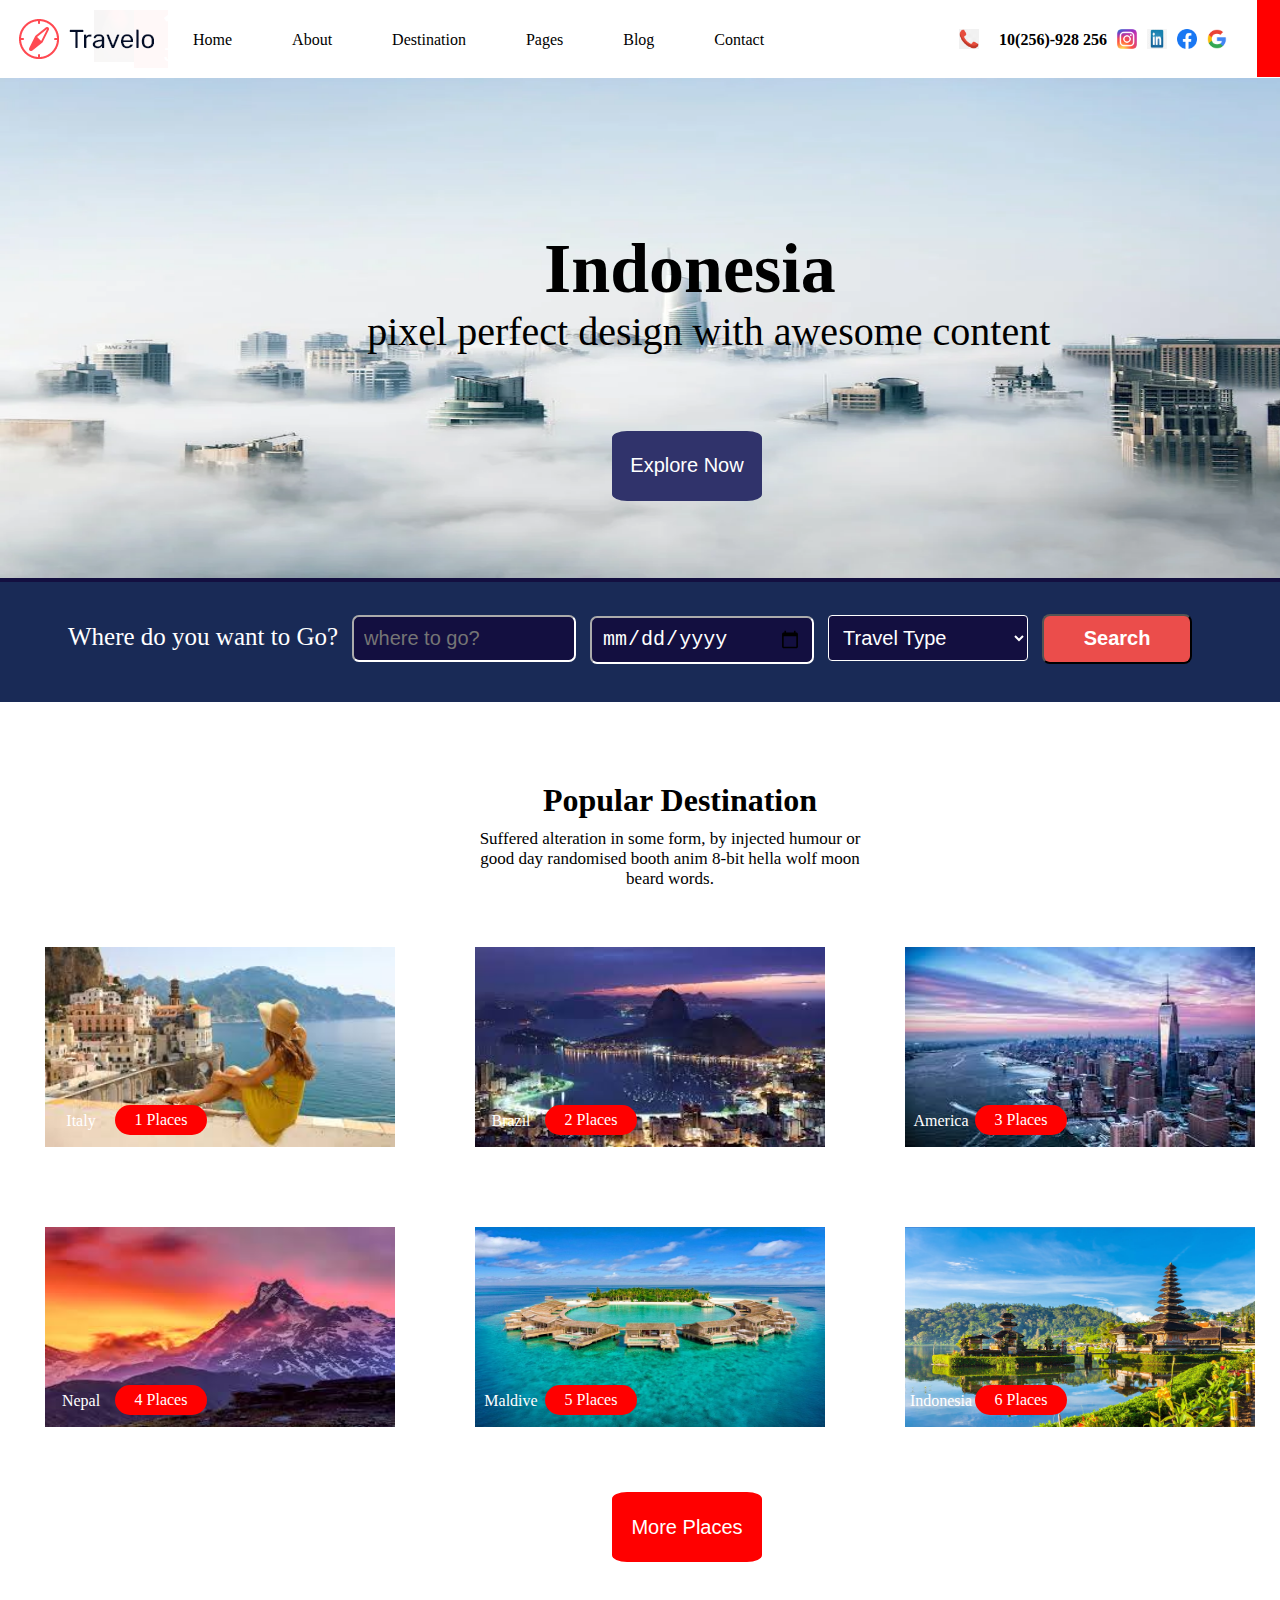
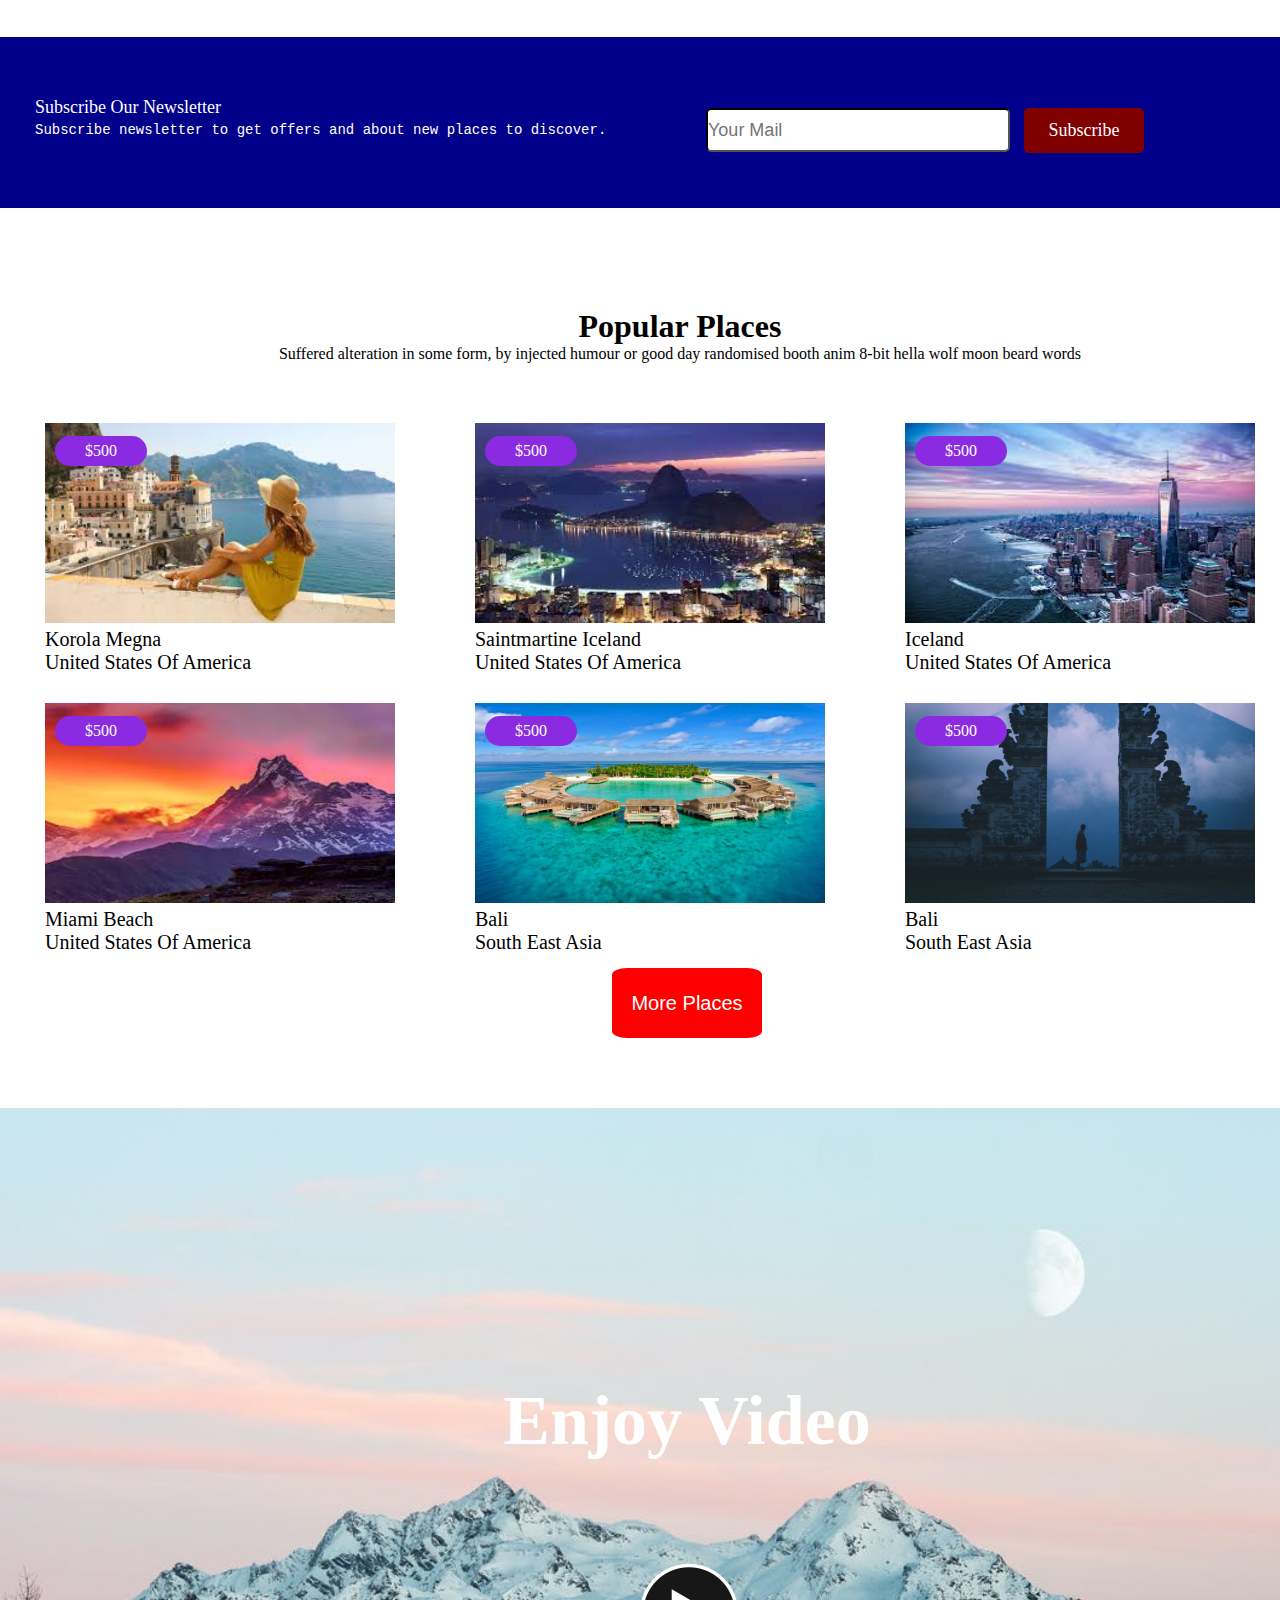
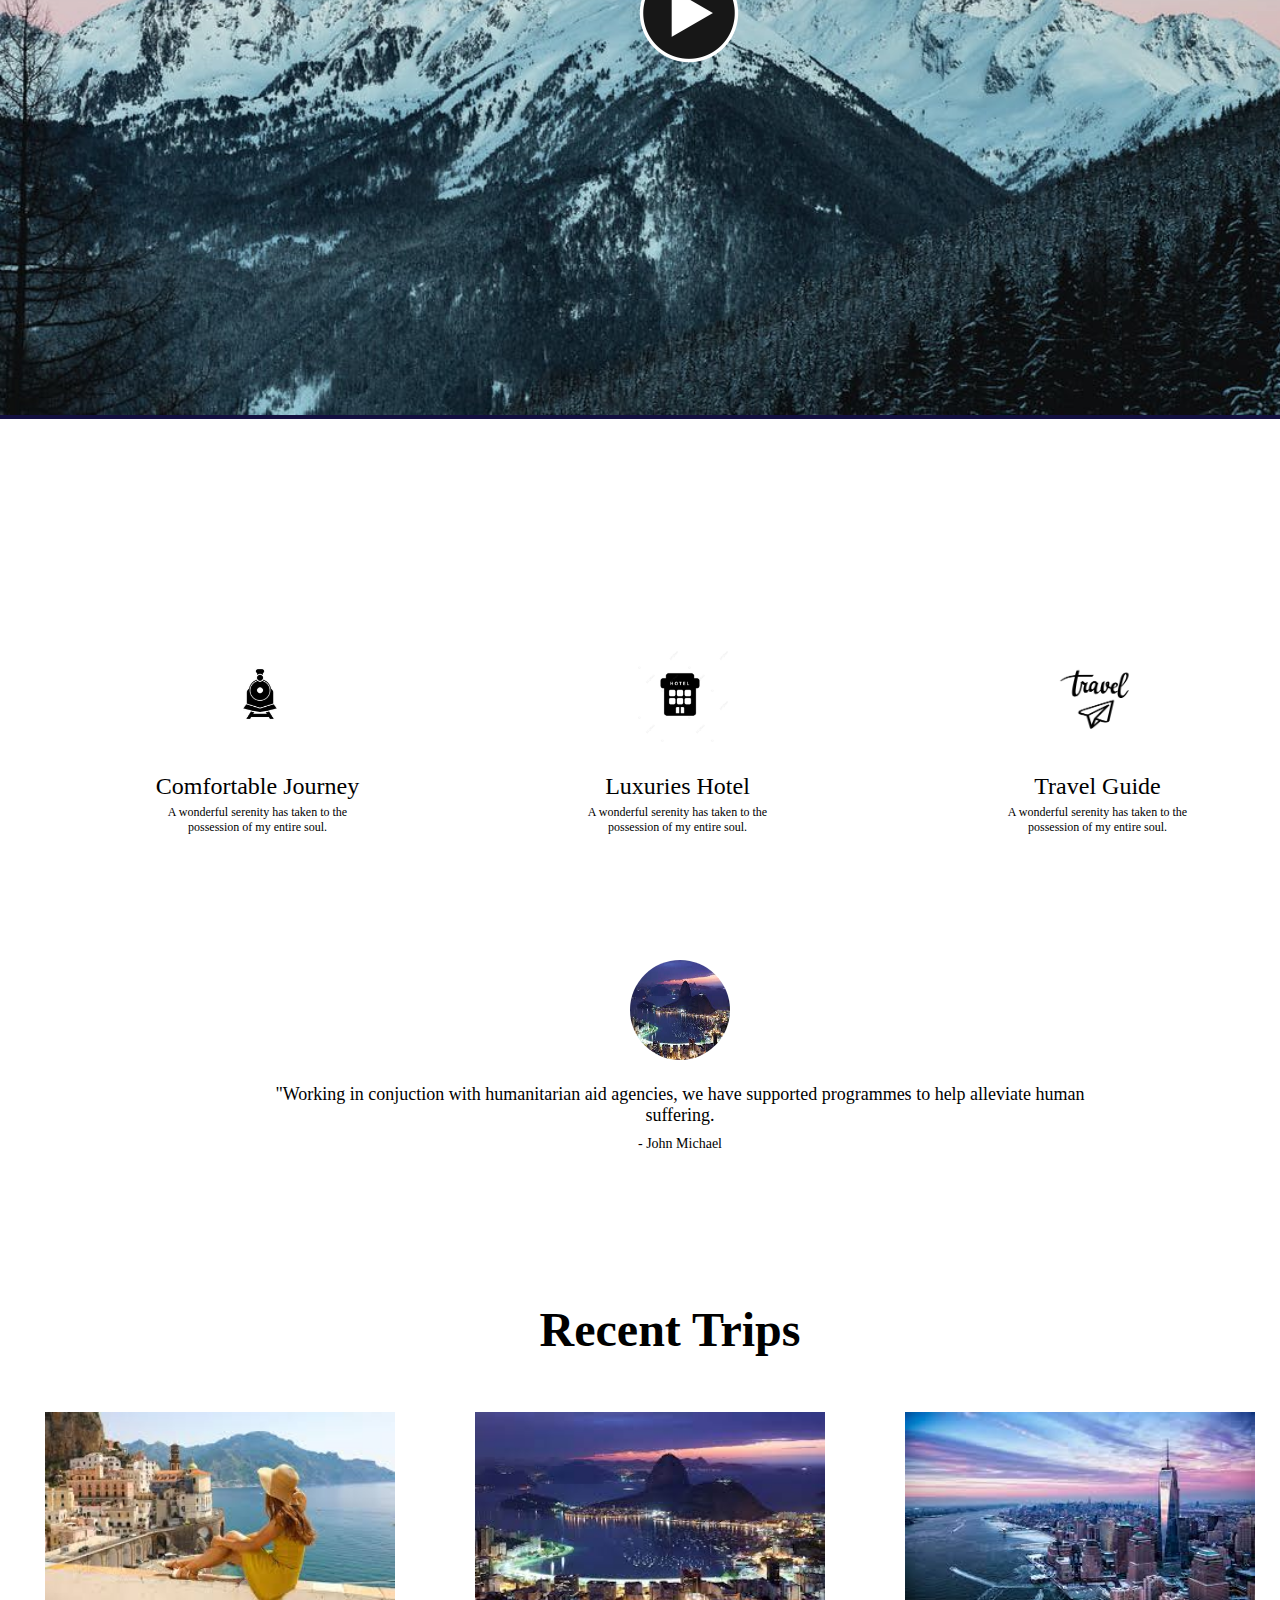
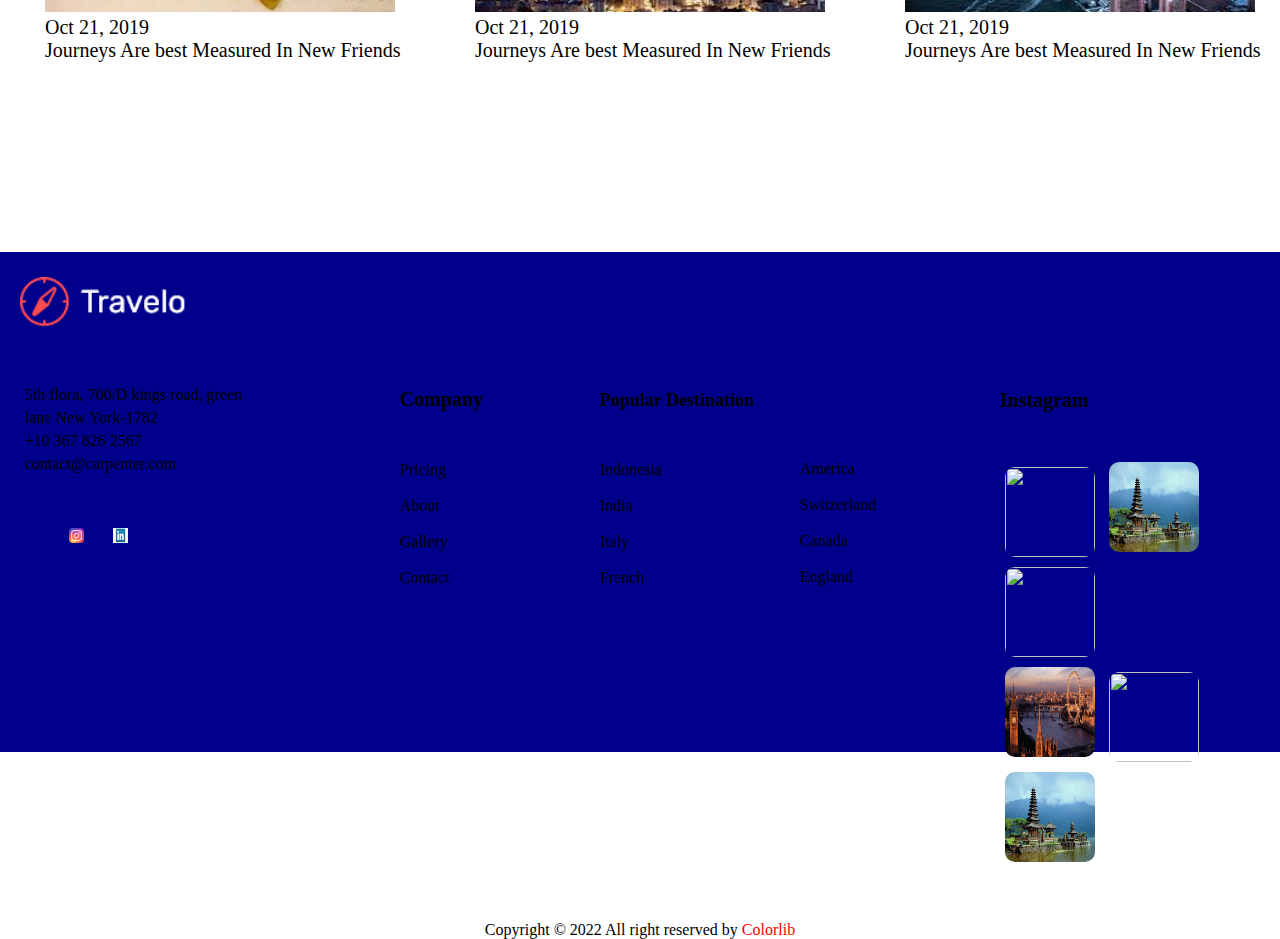
==== UTS/index.html @ b1cc54fe "Add files via upload" ====
<!DOCTYPE html>
<html>
<head>
  <meta charset="UTF-8">
  <meta name="viewport" content="width=device-width, initial-scale=1.0, maximum-scale=1.0, user-scalable=0">
  <meta name="robots" content="noindex, nofollow">
  <title> Colorlib </title>
  <link rel="stylesheet" type: "text/css" href= "css/UTS.css">
  <link href="img/favicon.ico" rel="shortcut icon">
   <link href="img/colorlib-logo-top-1.png" rel="icon">
</head>

<body>
  <div class="container">
  <menu>
     <div class="kiri">
	   <img src="img/travelo.png">
	 </div>
    <nav>
	  <ul>
	   <li><a href="UTS.html"> Home </a></li>
	   <li><a href="#"> About </a></li>
	   <li><a href="#"> Destination </a></li>
	   <li><a href="#">Pages </a>
	    <ul> 
		 <li><a href="#"> Destination Details </a></li>
		 <li><a href= "#"> Elements </a></li>
		</ul>
	   </li>
	   <li><a href="#">Blog</a>
	    <ul>
		 <li><a href="blog.html">Blog</a></li>
		 <li><a href="#">Single-Blog</a></li>
		</ul>
	   </li>
	   <li><a href="Contact.html">Contact</a></li>
      </ul>
	  
	   <div class="kanan">
	  <img src="img/telp.jpg">
	   <h4> 10(256)-928 256</h4>
	   </div>
	   
	  <div class="sosmed">
      <a href="#"><img src="img/instagram1.webp"></a>
	  <a href="#"><img src= "img/linked.jpg"></a>
	  <a href="#"><img src="img/facebook1.webp"></a>
	  <a href="#"><img src="img/google1.png"></a>
	  </div>
	  
	  <div class="search1">
	  <a href="#"><img src="img/searchimg1.png"></a>
	  </div>
	  
	</nav>
  </menu>
  
  <article>
  <div class='picturebox'>
	<img src="img/phony.webp">
	<h1 class='pictText1'>Indonesia</h1>
	<p class='pictText1'>pixel perfect design with awesome content</p>
	<button class='pictText1'> Explore Now</button>
	</div>
	<div class='InputData1'>
	<form>
	<label>Where do you want to Go?</label>
	<input type='text' class='inputText' id='wheretogo' placeholder='where to go?' name=''>
	<input type='date' class='inputDate' id='tanggal' placeholder= 'dd/mm/yyyy'>
	<select>
	  <option selected=''> Travel Type </option>
	  <option> Some Option </option>
	  <option> Other Option </option>
	 </select>
	 <button> Search </button>
	 	</form>
	</div>

	<div class='destinasiWisata'>
	<div class='Destinasi'>
	  <h1>Popular Destination</h1>
	  <p>Suffered alteration in some form, by injected humour or good day randomised booth anim 8-bit hella wolf moon beard words.</p>
	  </div>
	  
  <div class='kumpulanfoto'>
	<div class='foto'>
    <a target='_blank' href='img/italy2.jpg'>
	 <img src='img/italy2.jpg'>
	 </a>
	 <div class= 'judul'> Italy </div>
	 <div class='nomor'> <div class='a'> 1 Places</div></div>
	</div>
	 
	 <div class='foto'>
	 <a target='_blank' href='img/brazil2.jpg'>
	 <img src='img/brazil2.jpg'>
	 </a>
	 <div class= 'judul'> Brazil </div>
	 <div class='nomor'> <div class='a'> 2 Places</div></div>
	 </div>
	 
	 <div class='foto'>
	 <a target='_blank' href='img/america2.jpg'>
	 <img src='img/america2.jpg'>
	 </a>
	 <div class= 'judul'> America </div>
	 <div class='nomor'> <div class='a'> 3 Places</div></div>
	 </div>
	 
	 <div class='foto'>
	 <a target='_blank' href='img/nepal2.jpg'>
	 <img src='img/nepal2.jpg'>
	 </a>
	 <div class= 'judul'> Nepal </div>
	 <div class='nomor'> <div class='a'> 4 Places</div></div>
	 </div>
	 
	 <div class='foto'>
	 <a target='_blank' href='img/maldive1.jpg'>
	 <img src='img/maldive1.jpg'>
	 </a>
	 <div class= 'judul'> Maldive </div>
	 <div class='nomor'> <div class='a'> 5 Places</div></div>
	 </div>
	 
	 <div class='foto'>
	 <a target='_blank' href='img/indonesia1.jpg'>
	 <img src='img/10.jpg'>
	 </a>
	 <div class= 'judul'> Indonesia </div>
	 <div class='nomor'> <div class='a'> 6 Places</div></div>

	 </div>
	 <button class='pictText1'> More Places </button>
	 <div class="Bagian_Subscribe">
                <div class="Bagian_Subscribe_Our_Newsletter_1">
                    <label for="Subscribe Our Newsletter">Subscribe Our Newsletter</label>
                </div>
                    <div class="Bagian_Subscribe_Our_Newsletter_2">
                        <label for="Subscribe newsletter to get offers and about new places to discover.">Subscribe newsletter to get offers and about new places to discover.</label>
                            <div class="TextBox">
                            <input type="text" class="inputText" id="Your_Mail"
                            placeholder="Your Mail">
                            </div>    
                            <div class="Tombol">
                            <button>Subscribe</button>
                    </div>
                </div>
            </div>
            <div class="Bagian_Popular_Places">
                <h1>Popular Places</h1>
                <p>Suffered alteration in some form, by injected humour or good day randomised booth 
                    anim 8-bit hella wolf moon beard words</p>
            </div>
			
			<div class='kumpulanfoto'>
	<div class='foto'>
    <a target='_blank' href='img/italy2.jpg'>
	 <img src='img/italy2.jpg'>
	 </a>
	 <p>Korola Megna</p>
     <p1>United States Of America</p1>
	 <div class='nomor1'> <div class='a'> $500</div></div>
	</div>

	 <div class='foto'>
	 <a target='_blank' href='img/brazil2.jpg'>
	 <img src='img/brazil2.jpg'>
	 </a>
	 <p>Saintmartine Iceland</p>
     <p1>United States Of America</p1>
	 <div class='nomor1'> <div class='a'> $500</div></div>
	 </div>

	 <div class='foto'>
	 <a target='_blank' href='img/america2.jpg'>
	 <img src='img/america2.jpg'>
	 </a>
	 <p>Iceland</p>
     <p1>United States Of America</p1>
	 <div class='nomor1'> <div class='a'> $500</div></div>
	 </div>

	 <div class='foto'>
	 <a target='_blank' href='img/nepal2.jpg'>
	 <img src='img/nepal2.jpg'>
	 </a>
	 <p>Miami Beach</p>
     <p1>United States Of America</p1>
	 <div class='nomor1'> <div class='a'> $500</div></div>
	 </div>

	 <div class='foto'>
	 <a target='_blank' href='img/maldive1.jpg'>
	 <img src='img/maldive1.jpg'>
	 </a>
	 <p>Bali</p>
     <p1>South East Asia</p1>
	 
	 <div class='nomor1'> <div class='a'> $500</div></div>
	 </div>
	 
	 <div class='foto'>
	 <a target='_blank' href='img/indonesia1.jpg'>
	 <img src='img/6.jpg'>
	 </a>
	 <p>Bali</p>
     <p1>South East Asia</p1>
	 <div class='nomor1'> <div class='a'> $500</div></div>

                             
                
	 </div>
<button class='pictText1'> More Places </button>
               
            </div>    


            </div>    
	 
  <div class='picturebox2'>
	<img src="img/pemandangan1.jpg">
	<h1 class='pictText1'>Enjoy Video</h1>
	<a> <img src="img/play.jpg"> </a>

	</div>

<div class="Bagian_3_Bagian_Guide">
                <div class="Bagian_Logo">
                    <img src="img/110-1100071_train-png-logo-train-logo-png-transparent-png.png">
                <div class="Judul_Logo">Comfortable Journey</div>
                <div class="Deskripsi_Logo">A wonderful serenity has taken to the possession of my entire soul.</div>
                </div>
                
                <div class="Bagian_Logo">
                    <img src="img/35001.png">
                <div class="Judul_Logo">Luxuries Hotel</div>
                <div class="Deskripsi_Logo">A wonderful serenity has taken to the possession of my entire soul.</div>
                </div>
                
                <div class="Bagian_Logo">
                    <img src="img/travel.webp">
                <div class="Judul_Logo">Travel Guide</div>
                <div class="Deskripsi_Logo">A wonderful serenity has taken to the possession of my entire soul.</div>
                </div>
            </div>
            <div class="Testimoni">
                <img src="img/brazil2.jpg">
                <div class="Komentar">
                    <p>"Working in conjuction with humanitarian aid agencies, we have
                        supported programmes to help alleviate human suffering.</p>
                </div>
                <div class="Orang_Yang_Testimoni">
                    <p> - John Michael</p>
                </div>
            </div>
		</div>
		<div class="Bagian_Recent_Trips">
            <h1>Recent Trips</h1>
			<div class='kumpulanfoto'>
	<div class='foto'>
    <b target='_blank' href='img/italy2.jpg'>
	 <img src='img/italy2.jpg'>
	 </b>
	 
	 <p>Oct 21, 2019</p>
                <p href="#">Journeys Are best Measured In New Friends</p>
	 
	</div>
	 
	 <div class='foto'>
	 <b target='_blank' href='img/brazil2.jpg'>
	 <img src='img/brazil2.jpg'>
	 </b>
	 
	 
	 <p>Oct 21, 2019</p>
                <p href="#">Journeys Are best Measured In New Friends</p>
	 </div>
	 
	 <div class='foto'>
	 <b target='_blank' href='img/america2.jpg'>
	 <img src='img/america2.jpg'>
	 </b>
	 <p>Oct 21, 2019</p>
                <p href="#">Journeys Are best Measured In New Friends</p>
	 </div>
	 
	           
        



</article>



</div>
	</div>
  </div>
  </article>
 
  
</body>
</article>
<footer>
	<div class="Footer_Kiri">
        <div class="Footer_Kiri1">
            <div class="Logo_Travelo">
                <img src="img/xfooter_logo.png.pagespeed.ic.MmcIQCNRjK.png">
            </div>
            <div class="Alamat">
                <P>5th flora, 700/D kings road, green</P>
                <P>lane New York-1782</P>
                <p>+10 367 826 2567</p>
                <p>contact@carpenter.com</P>
            </div>
            <div class="Logo_Social">
			<a href="#"><img src="Img/facebook1.webp"></a>
					<a href="#"><img src="img/instagram1.webp"></a>
                    <a href="#"><img src="img/linked.jpg"></a>
					<a href="#"><img src="img/23681-twitter-logo-icon-vector-icon-vector-eps.png"></a>
                
                <img src="img/IMG_mS6boQgYwD8t.png">
                <img src="img/imgyt.png">
            </div>
            <div class="Company">
                <h1>Company</h1>
                <div class="Bagian_4_Baris">
                    <a href="#">Pricing</a><br><br>
                    <a href="#">About</a><br><br>
                    <a href="#">Gallery</a><br><br>
                    <a href="#">Contact</a><br><br>
                </div>
            </div>
            <div class="Bagian_Footer_Popular_Destination">
                <h1>Popular Destination</h1>
                <div class="Negara_Destinasi_1">
                    <a href="#">Indonesia</a><br><br>
                    <a href="#">India</a><br><br>
                    <a href="#">Italy</a><br><br>
                    <a href="#">French</a><br><br>
                </div>
                <div class="Negara_Destinasi_2">
                    <a href="#">America</a><br><br>
                    <a href="#">Switzerland</a><br><br>
                    <a href="#">Canada</a><br><br>
                    <a href="#">England</a><br><br>
                </div>
            </div>
            <div class="Bagian_Footer_Instagram">
                <h1>Instagram</h1>
                <div class="Bagian_Footer_Foto">
                    <img src="Img/WallpaperDog-10701830.jpg"><a href="#"></a>
                    <img src="img/8.jpg"><a href="#"></a>
                    <img src="img/pikist.jpg"><a href="#"></a>
                   <div class= "kolom" > <img src="img/11.jpg"><a href="#"></a>
                    <img src="img/5.jpg"><a href="#"></a>
                    <img src="img/8.jpg"><a href="#"></a></div>
                </div>
            </div>
            <div class="Bagian_Footer_Copyright">
                <p>Copyright &copy; 2022 All right reserved by <a href="#">Colorlib</a></p>
            </div>
        </div>
        </footer>
    
</html>
---- UTS/css/UTS.css ----
* {padding: 0px; margin: 0px}

.container {
	width: 1360px; margin: auto;
}

body{
	background: white;
}

menu{
	width: 100%;
	margin: auto;
	background: white;
	position: sticky; z-index: 1;
	top: 0;
}

.kiri img{
	float : left;
	padding : 10px;
}

nav ul li {
	float: left; list-style: none;
	margin-top: 20px;
}

nav ul li a{
	margin-right: 30px; text-decoration: none;
	padding: 3px 15px; color: black;
}

nav ul li ul{
	display: none;
}

nav ul li:hover > ul{
	display:block;
    background-color: white;
    padding: 5px;	
}

nav{
    height: 40px; line-height:40px;
    padding-bottom: 38px;
}


nav ul li ul{
	position : absolute;
}

nav ul li ul li{
	float : none;
	position : relative;
}

nav ul li a:hover{color : blue;}

nav ul li:hover{background: white;}

.kanan img {
	width: 20px;
	height: 20px;
	overflow: hidden;
	float: left;
	margin-top: 29px;
	margin-left : 150px;
}

.kanan h4{
	float: left;
	margin-left: 20px;
	margin-top: 20px;
}

.sosmed img{
	width: 20px;
	height: 20px;
	overflow: hidden;
	float: left;
	margin-top: 29px;
	margin-left: 10px;
}

.search1 img{
	margin-left: 30px;
	padding: 26px 37px 26px 37px;
	background-color: red;
	width: 28px;
	height: 25px;
}

.picturebox {
	background: #130f40;
	position: relative;
}

.picturebox img{
	width: 100%;
	height : 500px;
}

.picturebox h1 {
	position: absolute;
	top: 30%;
	left: 40%;
	color : black;
	font-size: 70px;
}

.picturebox p {
	position: absolute;
	bottom: 45%;
	left: 27%;
	color : black;
	font-size: 40px;
}

.picturebox button{
	position: absolute;
	top: 70%;
	left: 45%;
    font-size: 20px;
    color : white;
	padding: 5px;
	width : 150px;
	height: 70px;
	background-color: #30336b;
	border-radius : 10%;
	border : none;
	cursor : pointer;
	transition : opacity 0.5s , background-color 0.5s;
}

.picturebox button:hover{
	background-color: #22a6b3;
	opacity : 0.8;
}

.InputData1 {
	width: 100%; margin: auto;
	height: 120px;
	background-color: #192a56;
}

.InputData1 form {
	padding-top: 20px;
	float: left;
	margin-left: 5%;
	
}

.InputData1 label{
	display: inline-block;
	line-height: 70px;
	font-size : 25px;
	color : white;
	text-decoration: bold;
}

.InputData1 form input{
	width: 200px;
	padding: 10px;
	background: #130f40;
	font-size: 20px;
	line-height: 20px;
	margin-left: 10px;
	color: white; border-color: white;
	border-radius: 7px; 
	
}

.InputData1 select {
	width: 200px; font-size: 20px;
	line-height: 20px; margin-left: 10px;
	padding: 10px; border-radius:4px;
	background: #130f40; color: white;
	border-color: white; border-size: 1px;
}

.InputData1 button{
	width: 150px; font-size: 20px;
	height: 50px; color: white;
	background-color: #eb4d4b;
	padding: 10px; font-weight: bold;
	border-radius: 8px;
	margin-left: 10px;
	cursor: pointer;
	transition : background-color 1s;
}

.InputData1 button:hover{
	background-color : #9c88ff;
}


.Destinasi{
	width : 100%;
	height: 150px;
	overflow: hidden;
	float: left;
	text-align: center;
	margin-top: 80px;
}


.Destinasi p{
	width: 400px;
	margin-top: 10px;
	margin-left: 470px;
	font-size: 17px;
}

.destinasiWisata {
	width : 100%;
	float: left;
}

.foto img {
	width : 350px; height: 200px;
	margin-left: 30px;
}

.foto {
	width: 400px;
	height: 250px;
	float: left;
	margin: 15px;
}


.foto {position: relative;}

.foto .nomor {
	position: absolute;
	width : 80px;
	height: auto;
	background-color: red;
	border-radius: 25px;
	text-align: center;
	bottom : 25%;
	left: 25%;
	color: white; padding: 6px;
}

.foto p {
	margin-left: 30px;
}


.foto .nomor1 {
	position: absolute;
	width : 80px;
	height: auto;
	background-color: blueviolet;
	border-radius: 25px;
	text-align: center;
	top : 5%;
	left: 10%;
	color: white; padding: 6px;
}



.foto .judul {
	position: absolute;
	width : 100px;
	height: auto;
	border-radius: 100px;
	text-align: center;
	bottom : 27%;
	left: 4%;
	color: white; 
}

.foto  a{
    font-size: 20px;
    margin-left: 0px;
	color : black;
}

.foto  p{
    font-size: 20px;
    margin-left: 30px;
}
.foto  p1{
    font-size: 20px;
    margin-left: 30px;
}
.foto a:hover {
	color: blueviolet;

}
.InputData2 {
	width: 100%; margin: auto;
	height: 80px;
	background-color: #130f40;
}

.InputData2 form {
	float: left;
	margin-left: 5%;
	
}

.InputData2 label{
	display: inline-block;
	line-height: 70px;
	font-size : 25px;
	color : white;
	text-decoration: bold;
}

.InputData2 form input{
	width: 200px;
	padding: 10px;
	background: #130f40;
	font-size: 20px;
	line-height: 20px;
	margin-left: 10px;
	color: white; border-color: white;
	border-radius: 7px; 
	
}

.InputData2 select {
	width: 200px; font-size: 20px;
	line-height: 20px; margin-left: 10px;
	padding: 10px; border-radius:4px;
	background: #130f40; color: white;
	border-color: white; border-size: 1px;
}

.InputData2 button{
	width: 150px; font-size: 20px;
	height: 50px; color: white;
	background-color: #eb4d4b;
	padding: 10px; font-weight: bold;
	border-radius: 8px;
	margin-left: 10px;
	cursor: pointer;
	transition : background-color 1s;
}

.InputData2 button:hover{
	background-color : blue;
}



.kumpulanfoto button{
	margin-bottom :70px;
	position: relative;
	top: 40%;
	left: 45%;
    font-size: 20px;
    color : white;
	padding: 5px;
	width : 150px;
	height: 70px;
	background-color: red;
	border-radius : 10%;
	border : none;
	cursor : pointer;
	transition : opacity 0.5s , background-color 0.5s;
}

.kumpulanfoto button:hover{
	background-color: blue;
	opacity : 0.8;
}

.picturebox2 {
	background: #130f40;
	position: relative;
}

.picturebox2 img{
	width: 100%;
	height : auto;
}

.picturebox2 a img {
	position: absolute;
	width: 100px;
	height : 100px;
	top: 50%;
	left: 47%;
}
.picturebox2 h1 {
	position: absolute;
	top: 30%;
	left: 37%;
	color : white;
	font-size: 70px;
}


.baris img{float: left; width: 400px; height: 300px; margin-top: 200px; margin-right: 60px;margin-bottom: 30px;}
.baris h2{padding-top: 10px; padding-bottom: 10px;}
.baris p{margin-top: 10px; margin-bottom: 10px;}
.baris .satu{width: 400px; height: 700px;overflow: hidden; float: left; text-align: justify; margin-right: 50px;margin-left: 25px;}
.baris .satu h2{margin-left : 80px;margin-top: 10px; padding-bottom: 10px;float: middle;}
.baris .satu  p{padding-top: 10px; padding-bottom: 10px;}
.baris .dua{width: 400px; height: 700px;overflow: hidden; float: left; text-align: justify; margin-right: 50px;}
.baris .dua h2{margin-left : 80px;}
.baris .dua  p{padding-top: 10px; padding-bottom: 10px;}
.baris .tiga{width: 400px; height: 700px;overflow: hidden; float: left; text-align: justify;margin-right: 25px;}
.baris .tiga h2{margin-left : 80px;}
.baris .tiga  p{padding-top: 10px; padding-bottom: 10px;}


.baris .dua2{width: 400px; height: 500px;overflow: hidden; float: middle; text-align: justify;}

.baris .dua2 img {width: 200px; height: 200px; margin: 15px 0 0 35px; float: middle; border-radius: 50%; margin-right: 400px; margin-left: 150px; margin-top : 200px; margin-bottom: 50px;}
.baris .dua2 h2{padding-left : 120px; margin-top: 20px;}
.baris .dua2  p{padding-left: 100px; padding-top: 10px; padding-bottom: 10px; text-align: center;}
.baris .dua2 a {padding-left: 200px;}


.container2 header h2{padding-top: 50px; text-align: center; font-size: 50px;}

.baris2 img{float: left; width: 400px; height: 200px; margin-top: 100px; margin-right: 60px;margin-bottom: 3px;}
.baris2 h2{padding-top: 10px; padding-bottom: 10px;}
.baris2 p{margin-top: 10px; margin-bottom: 10px;}
.baris2 .satu{width: 400px; height: 400px;overflow: hidden; float: left; text-align: justify; margin-right: 50px;margin-left: 25px;}
.baris2 .satu h2{margin-left : 80px;margin-top: 10px; padding-bottom: 10px;float: middle;}
.baris2 .satu  p{padding-top: 10px; padding-bottom: 10px;}
.baris2 .dua{width: 400px; height: 400px;overflow: hidden; float: left; text-align: justify; margin-right: 50px;}
.baris2 .dua h2{margin-left : 80px;}
.baris2 .dua  p{padding-top: 10px; padding-bottom: 10px;}
.baris2 .tiga{width: 400px; height: 400px;overflow: hidden; float: left; text-align: justify;margin-right: 25px;}
.baris2 .tiga h2{margin-left : 80px;}
.baris2 .tiga  p{padding-top: 10px; padding-bottom: 10px;}


.Bagian_Subscribe {
    padding-top: 60px;
    padding-bottom: 90px;
    background-color: darkblue;
    margin-top: 5px;
    margin-bottom: 100px;
	width: 1360px;
	
}

.Bagian_Subscribe .Bagian_Subscribe_Our_Newsletter_1 label{
    position: relative;
    margin-top: 25px;
    margin-left: 35px;
    font-size: 18px;
    color: white;
    padding-bottom: 4px;
}

.Bagian_Subscribe .Bagian_Subscribe_Our_Newsletter_2 label{
    position: absolute;
    margin-left: 35px;
    font-size: 14px;
    font-family: monospace;
    text-align: justify;
    padding-right: 600px;
    padding-top: 4px;
	color: white;
}

.Bagian_Subscribe .TextBox {
    position: relative;
    float: right;
    margin-top: -10px;
	
}

.Bagian_Subscribe .TextBox input{
    font-size: 18px;
    height: 40px;
	margin-right: 350px;
    width: 300px;
    border-radius: 5px;
    border-color: black;
    background-color: white;
    text-align: left;
	float: right;
}

.Bagian_Subscribe .Tombol {
    position: absolute;
    margin-left: 970px;
    margin-top: -10px;
	float : right;

}

.Bagian_Subscribe .Tombol button{
    height: 45px;
    width: 120px;
    background-color: maroon;
    border-radius: 5px;
    border-color: red;
    color: white;
    font-size: 18px;
    font-family: fantasy;
}

.Bagian_Subscribe .Tombol button:hover{
    background-color: aqua;
    border-color: aquamarine;
    color: burlywood;
}

.Bagian_Popular_Places{
    margin-top: 1px;
    text-align: center;
    background-color: white;
    height: 100px;
}

.Bagian_Popular_Places2 h1{
    padding-bottom: 15px;
    padding-top: 1px;
	font-size: 20px;
}

.Bagian_Popular_Places2 p{
    margin-left: 300px;
    margin-right: 270px;
    font-size: 15px;
    padding-bottom: 20px;
}



.Bagian_Popular_Places2{
    margin-top: 10px;
    text-align: center;
    background-color: white;
    height: 200px;
}

.Bagian_Popular_Places2 h1{
    padding-bottom: 15px;
    padding-top: 100px;
}

.Bagian_Popular_Places2 p{
    margin-left: 300px;
    margin-right: 270px;
    font-size: 15px;
    padding-bottom: 20px;
}

.Kumpulan_Foto_Popular {
    margin-top: 150px;
}

.Kumpulan_Foto_Popular .Bagian_Foto{
    border-color: black;
    background-color: black;
    border-radius: 15px;
}

.Kumpulan_Foto_Popular .Bagian_Foto img{
   width : 350px; height: 200px;
	margin-left: 30px;
}

.Kumpulan_Foto_Popular .Judul_Foto{
    font-size: 20px;
    margin-bottom: 200px;
    margin-left: 15px;
}

.Kumpulan_Foto_Popular .Deskripsi{
    font-size: 14px;
    font-family: Cambria, Cochin, Georgia, Times, 'Times New Roman', serif;
    color: grey;
    margin-left: 15px;
}

.Kumpulan_Foto_Popular .Harga{
    position: absolute;
    color: black;
    background-color: aqua;
    border-radius: 15px;
    margin-bottom: 2px;
    margin-right: 220px;
    margin-left: 20px;
    padding: 10px;
    text-align: center;
    margin-top: 10px;
}

.Kumpulan_Foto_Popular .Harga a{
    text-decoration: none;
    color: black; 
}


.Kumpulan_Foto_Popular .Durasi img{
    position: absolute;
    height: 15px;
    width: auto;
    margin-top: -71px;
    margin-left: 230px;
}

.Kumpulan_Foto_Popular .Durasi a{
    position: absolute;
    text-decoration: none;
    color: grey;
    margin-top: -70px;
    font-size: 12px;
    margin-left: 255px;
}

.Tombol_More_Places{
    margin-left: 400px;
}

.Tombol_More_Places button{
    margin-top: 100px;
    border-radius: 5px;
    background-color: #FC427B;
    font-size: 25px;
    padding-left: 25px;
    padding-right: 25px;
    padding-top: 10px;
    padding-bottom: 10px;
    font-family: 'Segoe UI', Tahoma, Geneva, Verdana, sans-serif;
    text-decoration: none;
    color: black;
    border-color: red;
}

.Tombol_More_Places button:hover{
    background-color: aquamarine;
    border-color: blueviolet;
}

.Bagian_Enjoy_Video img{
    height: auto;
    width: 1360px;
    margin-top: 100px;
}

.Bagian_Enjoy_Video .Enjoy_Video{
    margin-top: 350px;
	position: absolute;
    margin-left: 550px;
}

.Bagian_Enjoy_Video .Enjoy_Video h1{
    font-family: monospace;
    font-size: 48px;
    color: black;
}


.Bagian_Enjoy_Video .Tombol_Play{
    margin-top: -50px;
    margin-left: 640px;
    margin-bottom: 100px;
}

.Bagian_Enjoy_Video .Tombol_Play img{
    height: 100px;
    width: 100px;
	position: absolute;
}

.Bagian_3_Bagian_Guide .Bagian_Logo{
    width: 225px;
    float: left;
	margin-top: 200px;
    margin-left: 145px;
    margin-right: 50px;
    margin-bottom: 100px;
}

.Bagian_3_Bagian_Guide .Bagian_Logo img{
    width: 100px;
	height: 100px;
    margin-left: 65px;
    margin-bottom: 25px;
    margin-top: 25px;
}

.Bagian_3_Bagian_Guide .Judul_Logo{
    text-align: center;
    font-size: 24px;
    margin-bottom: 5px;
}

.Bagian_3_Bagian_Guide .Deskripsi_Logo{
    text-align: center;
    font-size: 12px;
}


.Testimoni{
    background-color: white;
    margin-top: 70px
	
}

.Testimoni img{
    height: 100px;
    width: 100px;
    border-radius: 50%;
    float: center;
    margin-top: 25px;
    margin-left: 630px;
    margin-bottom: 20px;
}

.Testimoni .Komentar p{
    text-align: center;
    margin-left: 250px;
    margin-right: 250px;
    color: black;
    font-size: 18px;
    margin-bottom: 10px;
   
}

.Testimoni .Orang_Yang_Testimoni p{
    text-align: center;
    color: black;
    font-size: 14px;
    padding-bottom: 150px;
}
.Bagian_Recent_Trips  {
	width : 300px; 
	height: 300px;
}


.Bagian_Recent_Trips h1{
	
    text-align: center;
    font-size: 48px;
    margin-top: 250px;
    margin-bottom: 40px;
	padding-right : 20px;
}

.Bagian_Recent_Trips .Bagian_Foto .Tanggal{
	width : 300px;
    color: black;
    font-size: 14px;
    margin-bottom: 10px;
	width: 300px;
}

.Bagian_Recent_Trips .Deskripsi a{
    color: black;
    text-decoration: none;
    font-size: 18px;
    margin-bottom: 100px;
	width: 300px;
}

.Bagian_Recent_Trips{
    height: 100px;
    width: 1360px;
}

.Bagian_Recent_Trips .Deskripsi a:hover{
    color: red;
}

.Footer_Kiri1{
	margin-top: 4000px;
    background-color:darkblue;
    height: 500px;
}

.Footer_Kiri1 .Logo_Travelo img{
    margin-top: 25px;
    height: 50px;
    width: auto;
    margin-left: 20px;
    margin-bottom: 50px;
}

.Footer_Kiri1 .Alamat p{
    color: black;
    text-align: left;
    margin-left: 25px;
    margin-top: 5px;
    margin-bottom: 5px;
}

.Footer_Kiri1 .Logo_Social img{
    height: 15px;
    width: 15px;
    margin-left: 25px;
    margin-top: 50px;
    margin-bottom: 100px;
}

.Footer_Kiri1 .Company{
    margin-left: 400px;
    margin-top: -355px;
}

.Footer_Kiri1 .Company h1{
  
    color: black;
    font-size: 20px;
    margin-bottom: 50px;
}

.Footer_Kiri1 .Company .Bagian_4_Baris a{
    text-decoration: none;
    color: black;
}

.Footer_Kiri1 .Company .Bagian_4_Baris a:hover{
    color: #ff3f34;
}

.Footer_Kiri1 .Bagian_Footer_Popular_Destination{
    margin-left: 600px;
    margin-top: -215px;
}

.Footer_Kiri1 .Bagian_Footer_Popular_Destination h1{
    font-size: 18px;
    color: black;
    margin-bottom: 50px;
}

.Footer_Kiri1 .Bagian_Footer_Popular_Destination .Negara_Destinasi_1 a{
    color: black;
    text-decoration: none;
}

.Footer_Kiri1 .Bagian_Footer_Popular_Destination .Negara_Destinasi_2{
    margin-left: 200px;
    margin-top: -145px;
}

.Footer_Kiri1 .Bagian_Footer_Popular_Destination .Negara_Destinasi_2 a{
    color: black;
    text-decoration: none;
}

.Footer_Kiri1 .Bagian_Footer_Popular_Destination .Negara_Destinasi_1 a:hover{
    color: #ff3f34;
}

.Footer_Kiri1 .Bagian_Footer_Popular_Destination .Negara_Destinasi_2 a:hover{
    color: #ff3f34;
}

.Footer_Kiri1 .Bagian_Footer_Instagram {
    margin-left: 1000px;
    margin-top: -215px;
}

.Footer_Kiri1 .Bagian_Footer_Instagram h1{
    font-size: 20px;
    margin-bottom: 45px;
    color: black;
}

.Footer_Kiri1 .Bagian_Footer_Instagram .Bagian_Footer_Foto img{
    height: 90px;
    width: 90px;
    margin: 5px;
    border-radius: 10px;
}

.Footer_Kiri1 .Bagian_Footer_Copyright{
    margin-top: 50px;
    border-top: 20px;
}

.Footer_Kiri1 .Bagian_Footer_Copyright p{
    text-align: center;
    color: black;
    
}

.Footer_Kiri1 .Bagian_Footer_Copyright a{
    color: red;
    text-decoration: none;
}
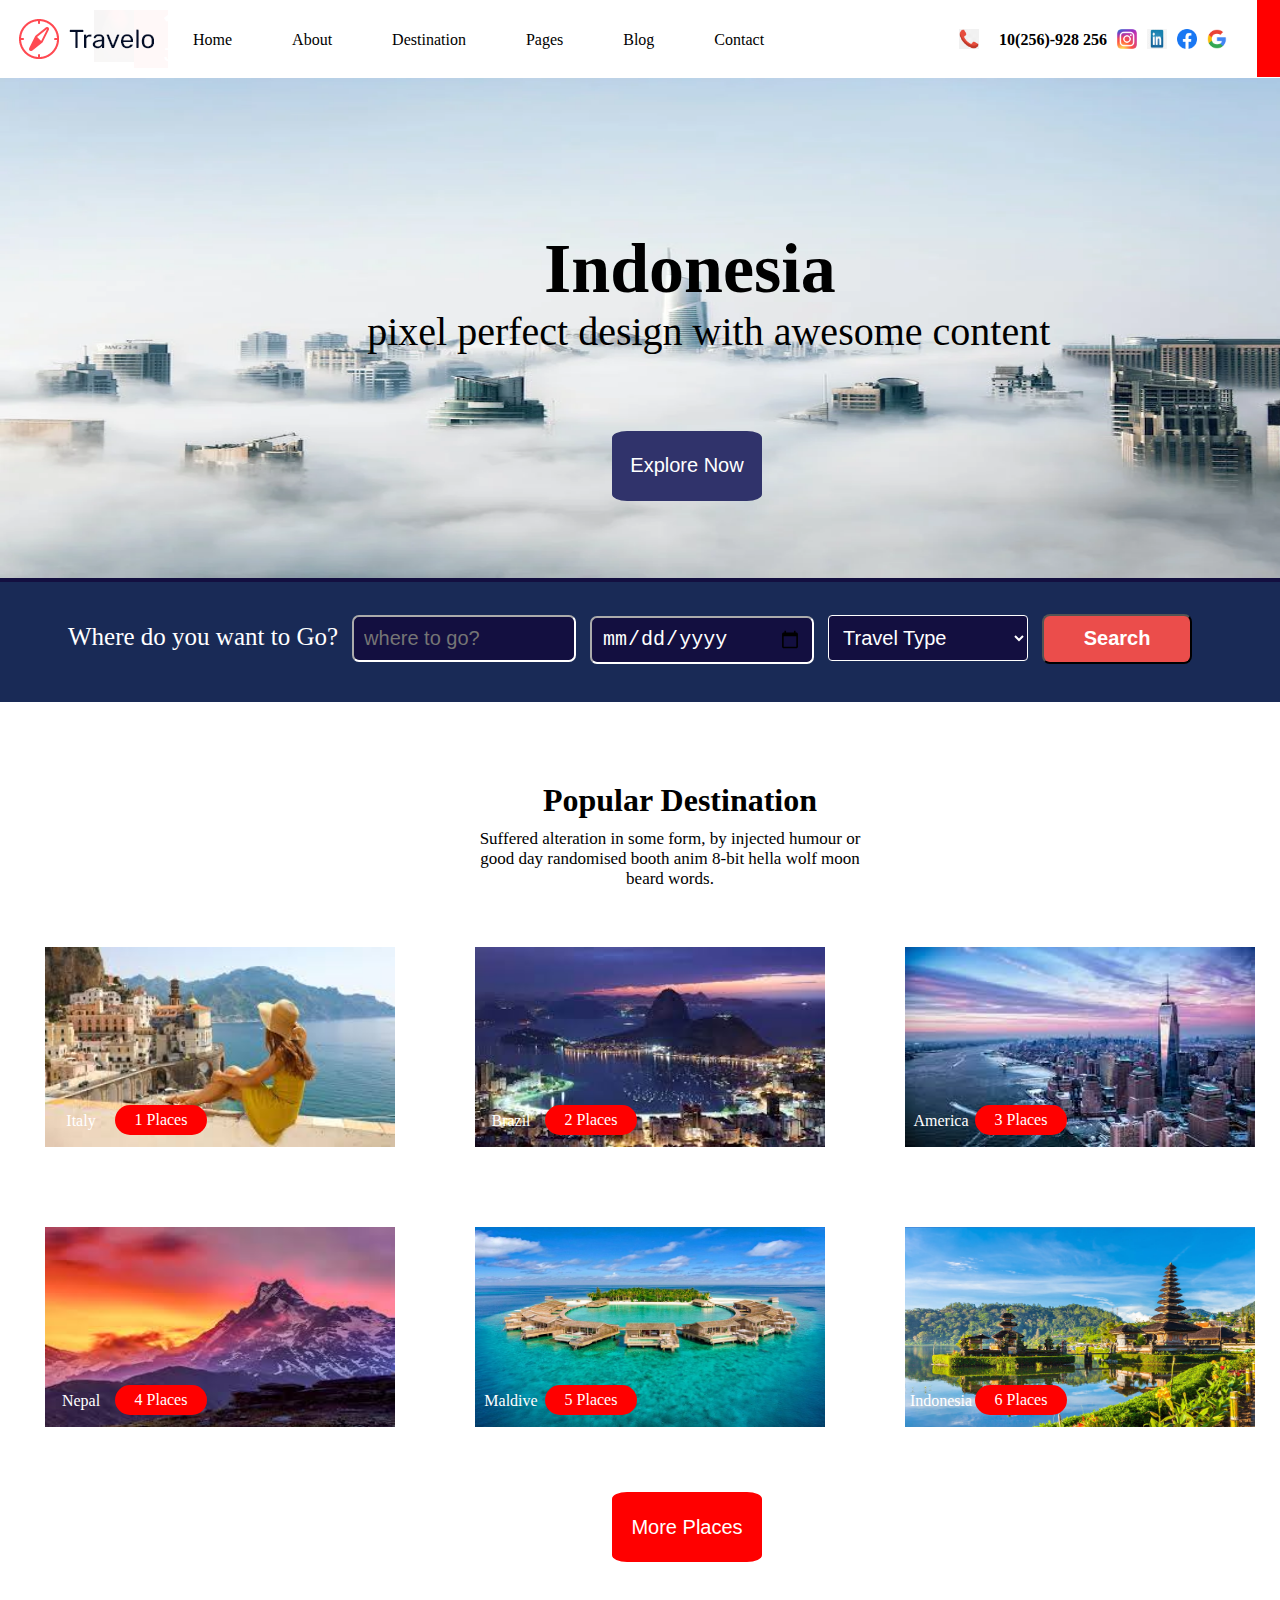
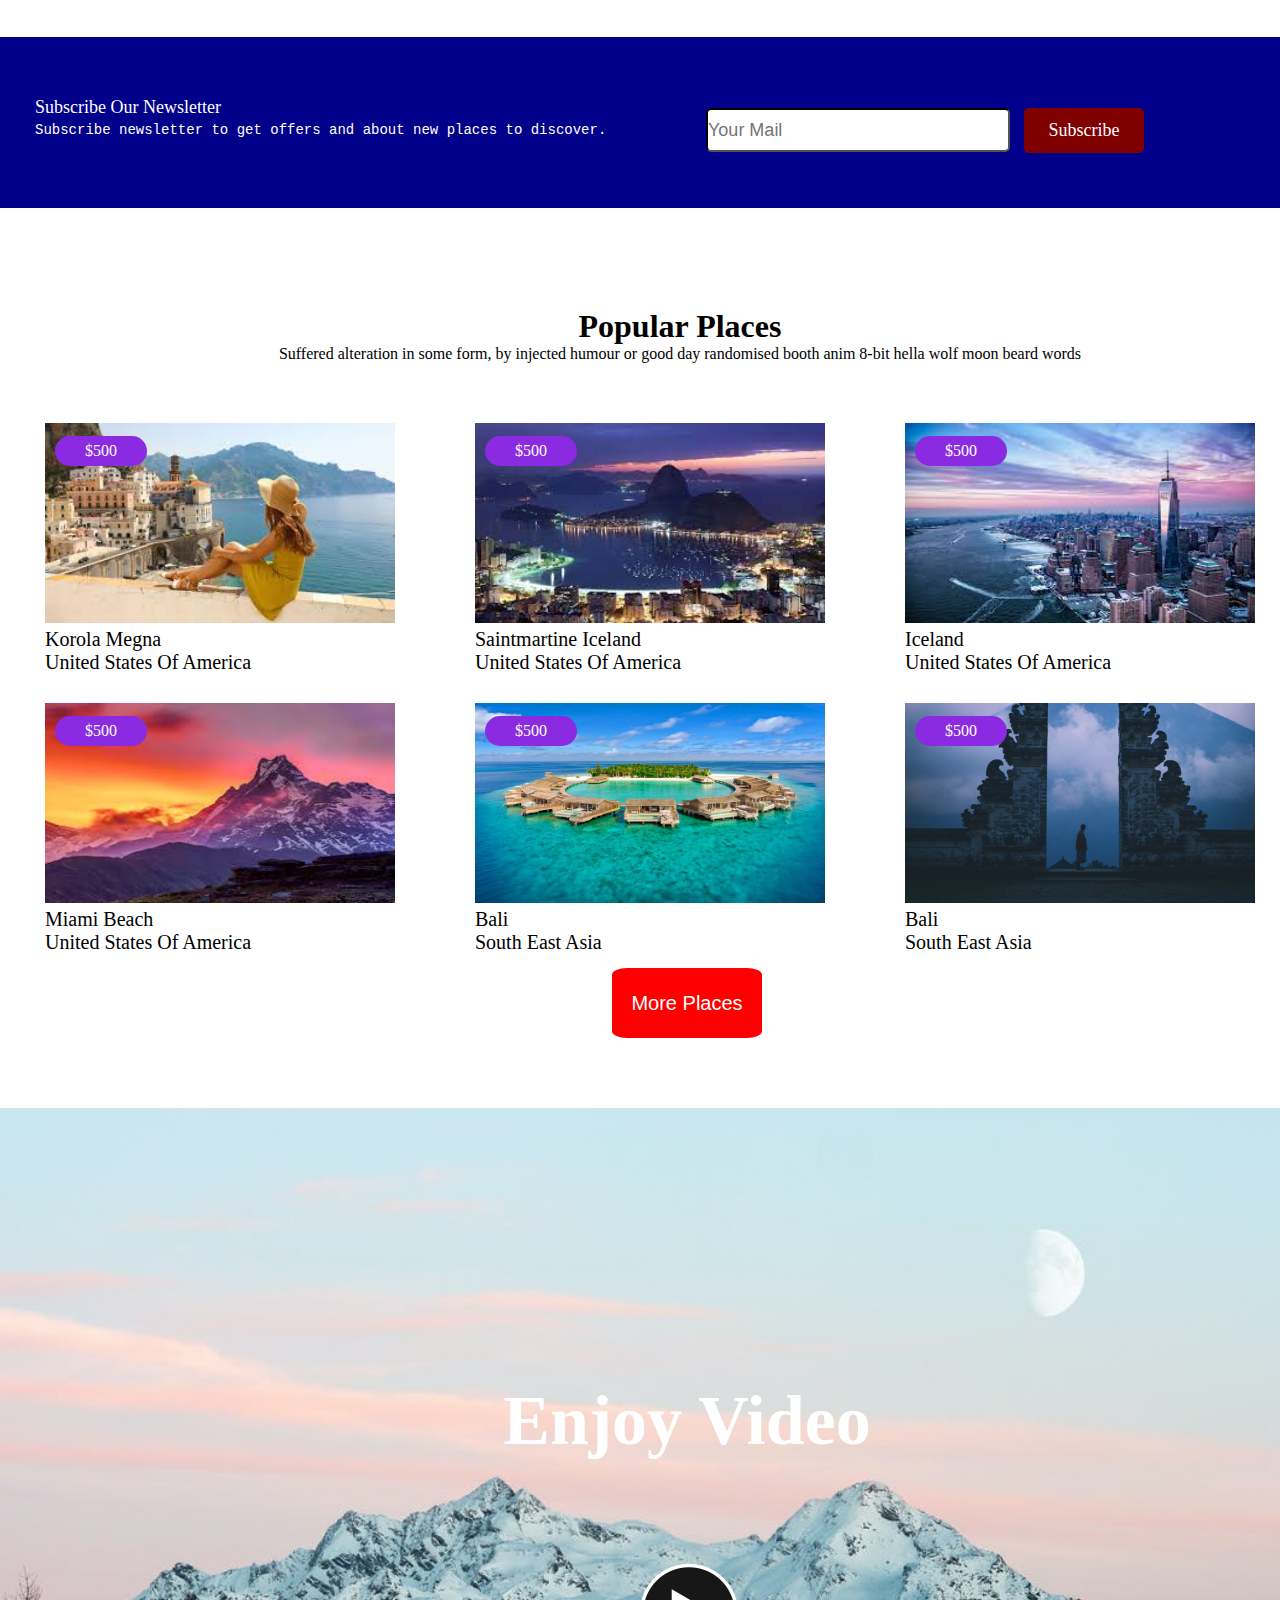
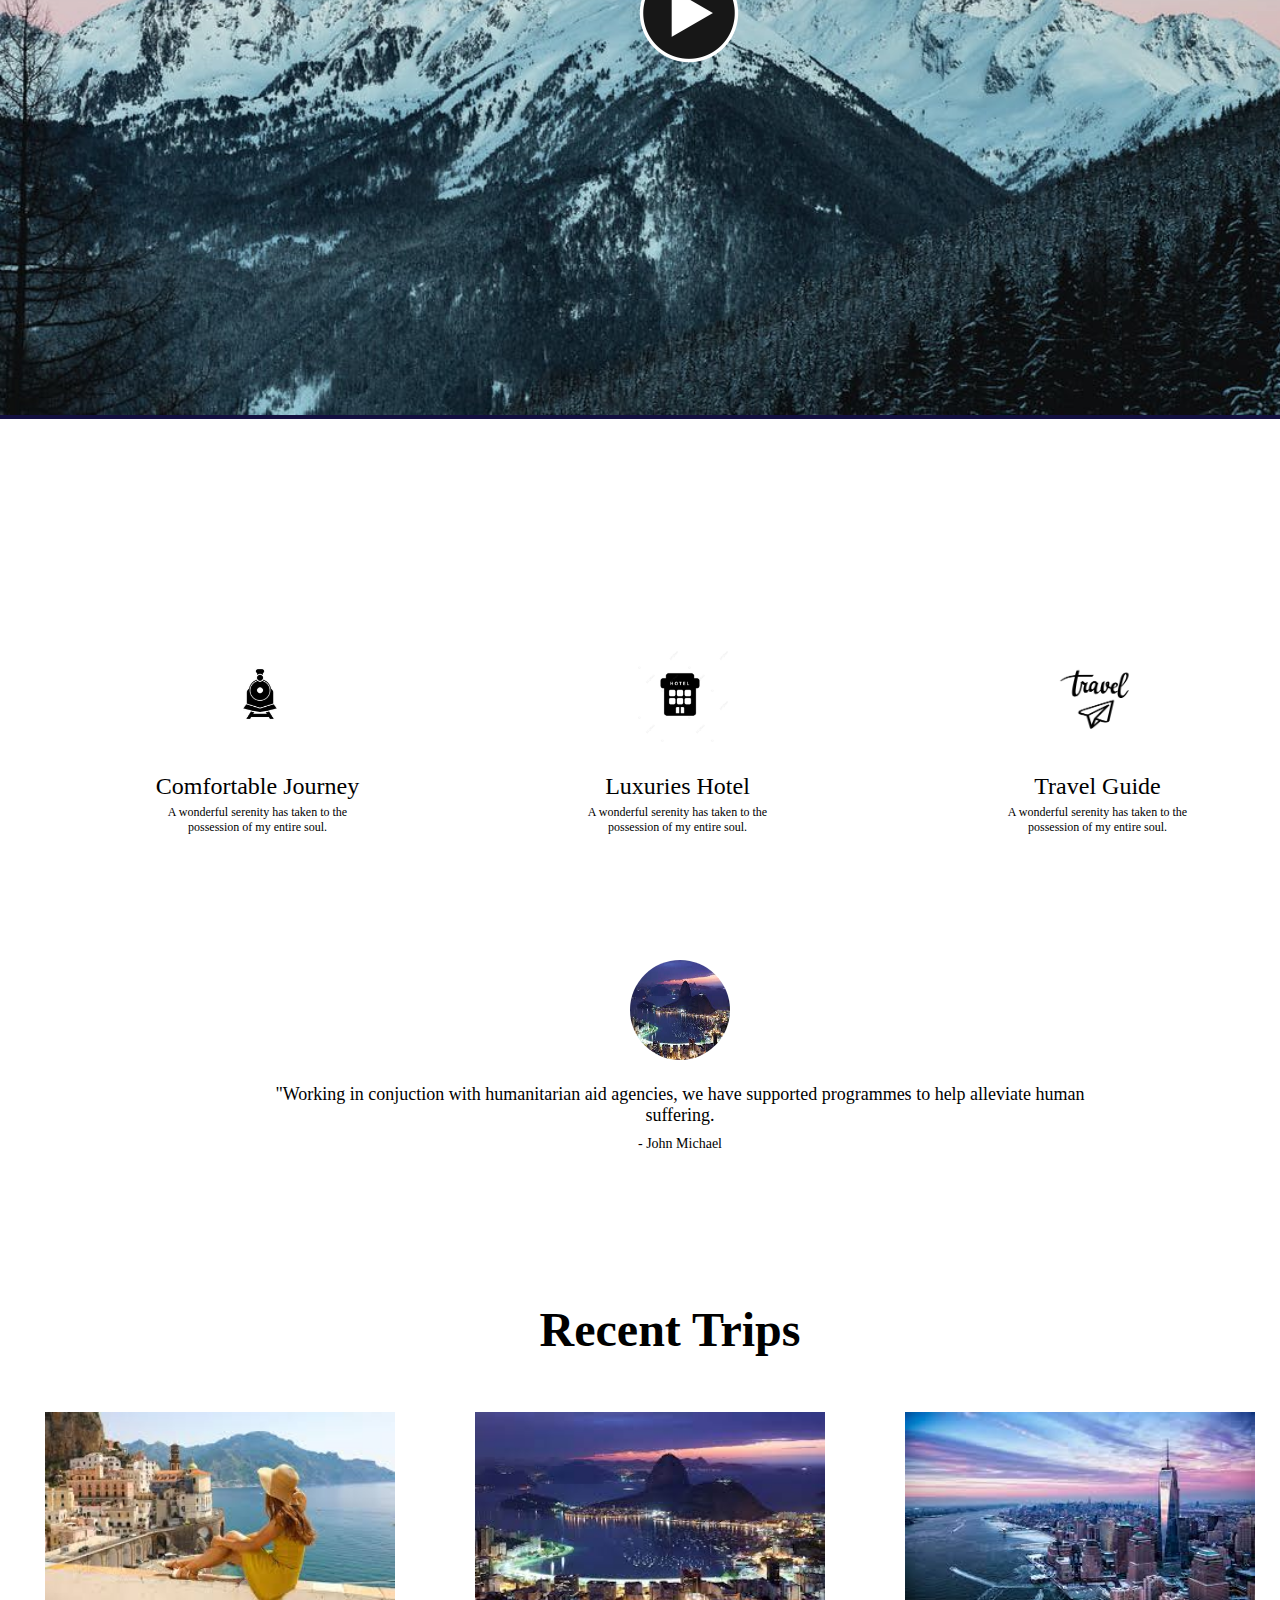
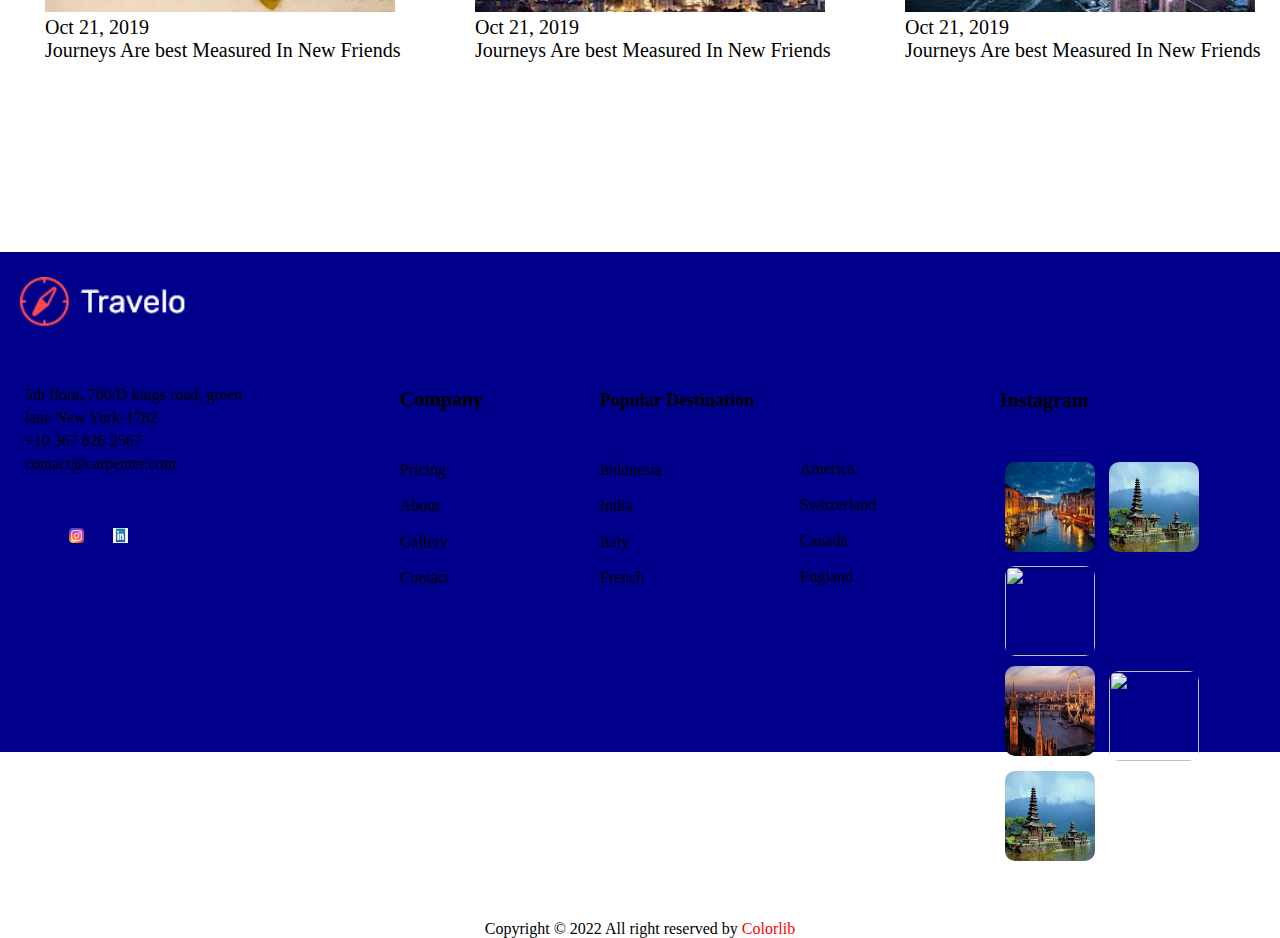
==== commit 8d7ef03a: "Update index.html" ====
--- a/UTS/index.html
+++ b/UTS/index.html
@@ -18,7 +18,7 @@
 	 </div>
     <nav>
 	  <ul>
-	   <li><a href="UTS.html"> Home </a></li>
+	   <li><a href="index.html"> Home </a></li>
 	   <li><a href="#"> About </a></li>
 	   <li><a href="#"> Destination </a></li>
 	   <li><a href="#">Pages </a>
@@ -33,7 +33,7 @@
 		 <li><a href="#">Single-Blog</a></li>
 		</ul>
 	   </li>
-	   <li><a href="Contact.html">Contact</a></li>
+	   <li><a href="contact.html">Contact</a></li>
       </ul>
 	  
 	   <div class="kanan">
@@ -351,7 +351,7 @@
             <div class="Bagian_Footer_Instagram">
                 <h1>Instagram</h1>
                 <div class="Bagian_Footer_Foto">
-                    <img src="Img/WallpaperDog-10701830.jpg"><a href="#"></a>
+                    <img src="img/WallpaperDog-10701830.jpg"><a href="#"></a>
                     <img src="img/8.jpg"><a href="#"></a>
                     <img src="img/pikist.jpg"><a href="#"></a>
                    <div class= "kolom" > <img src="img/11.jpg"><a href="#"></a>
@@ -365,4 +365,4 @@
         </div>
         </footer>
     
-</html>+</html>
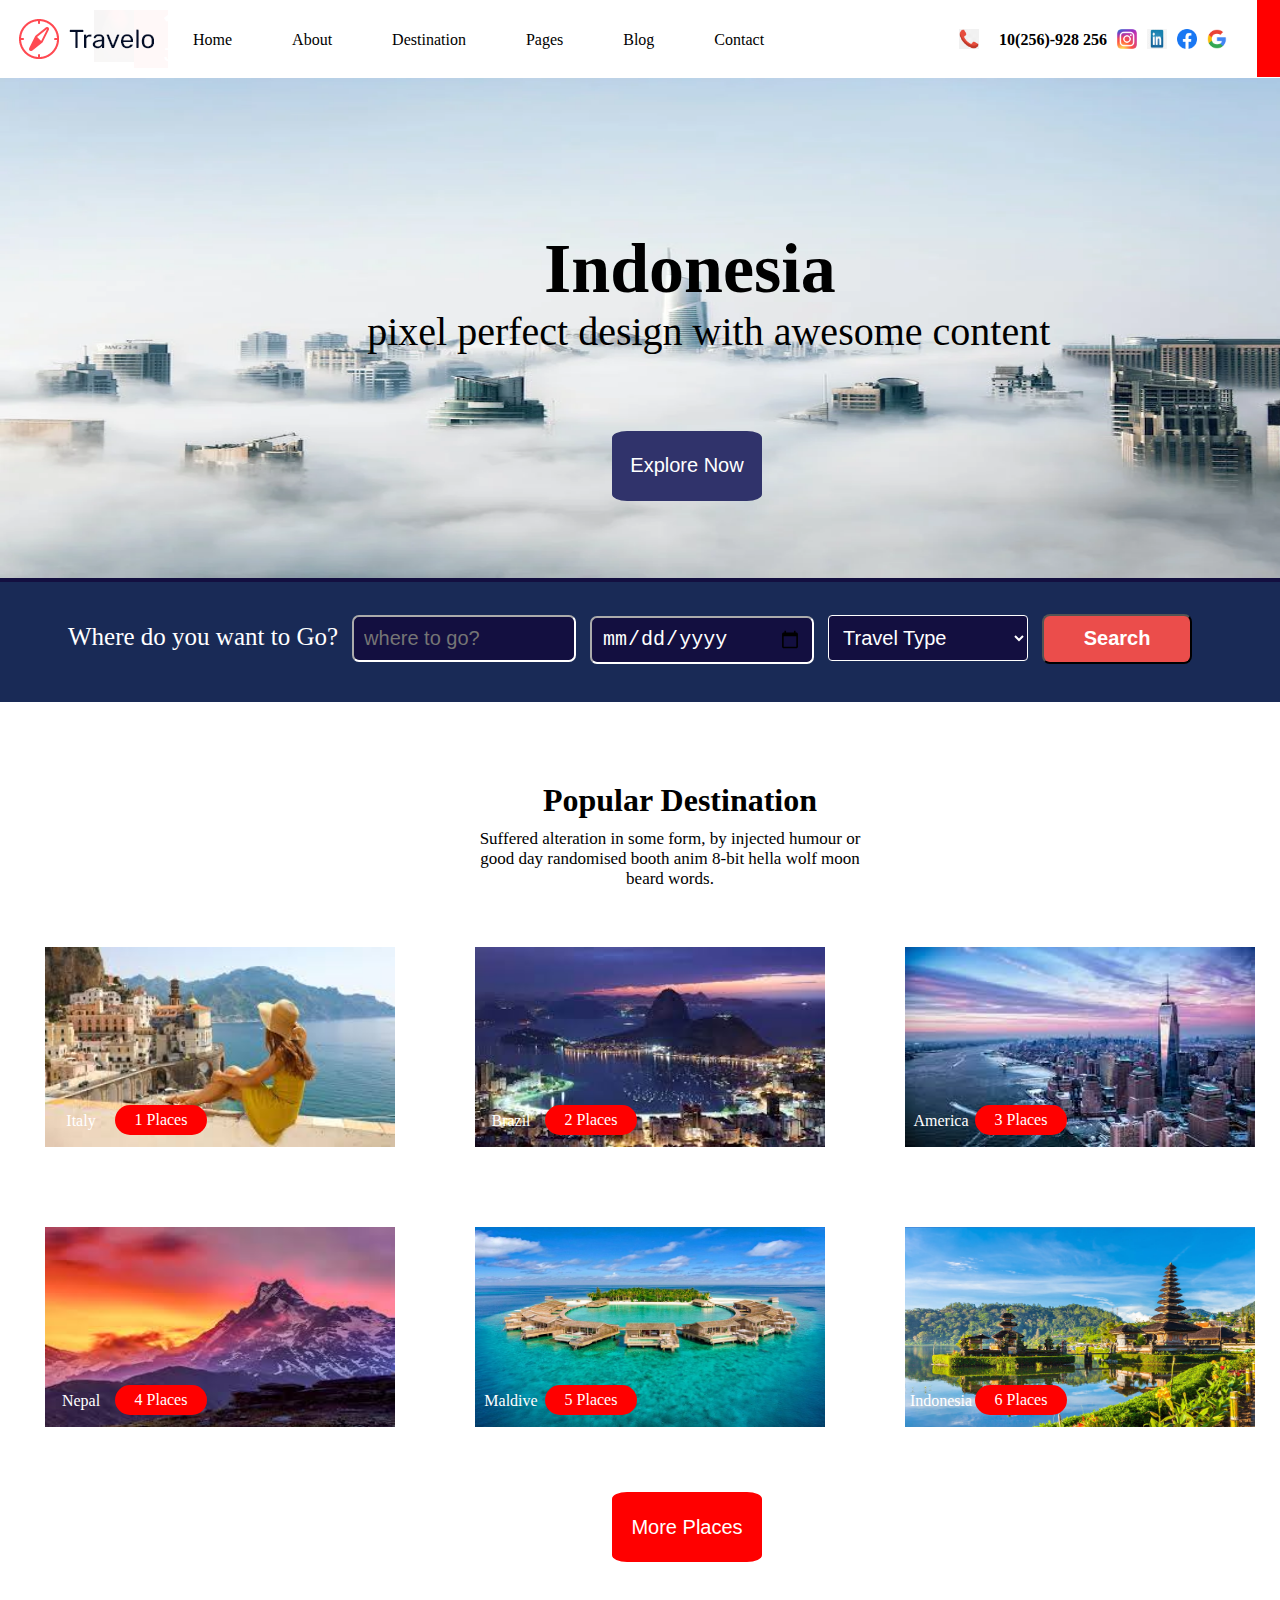
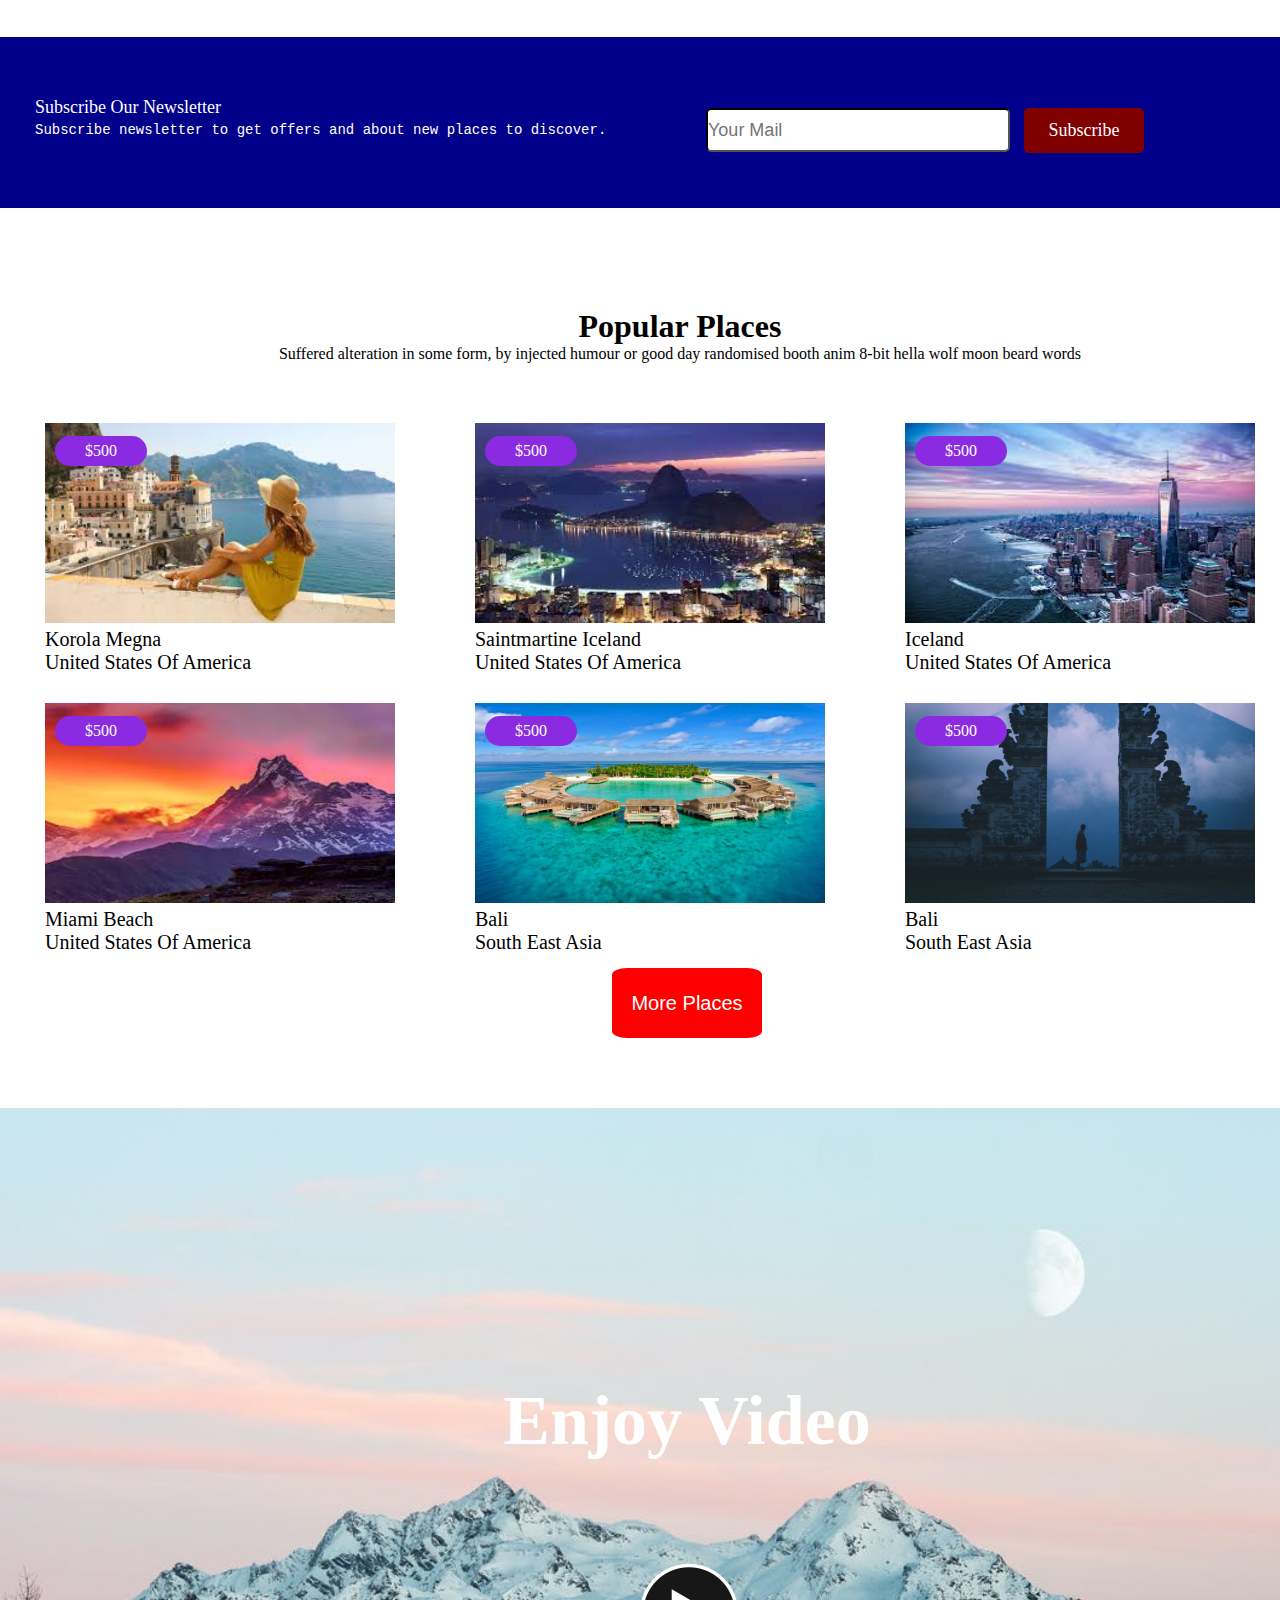
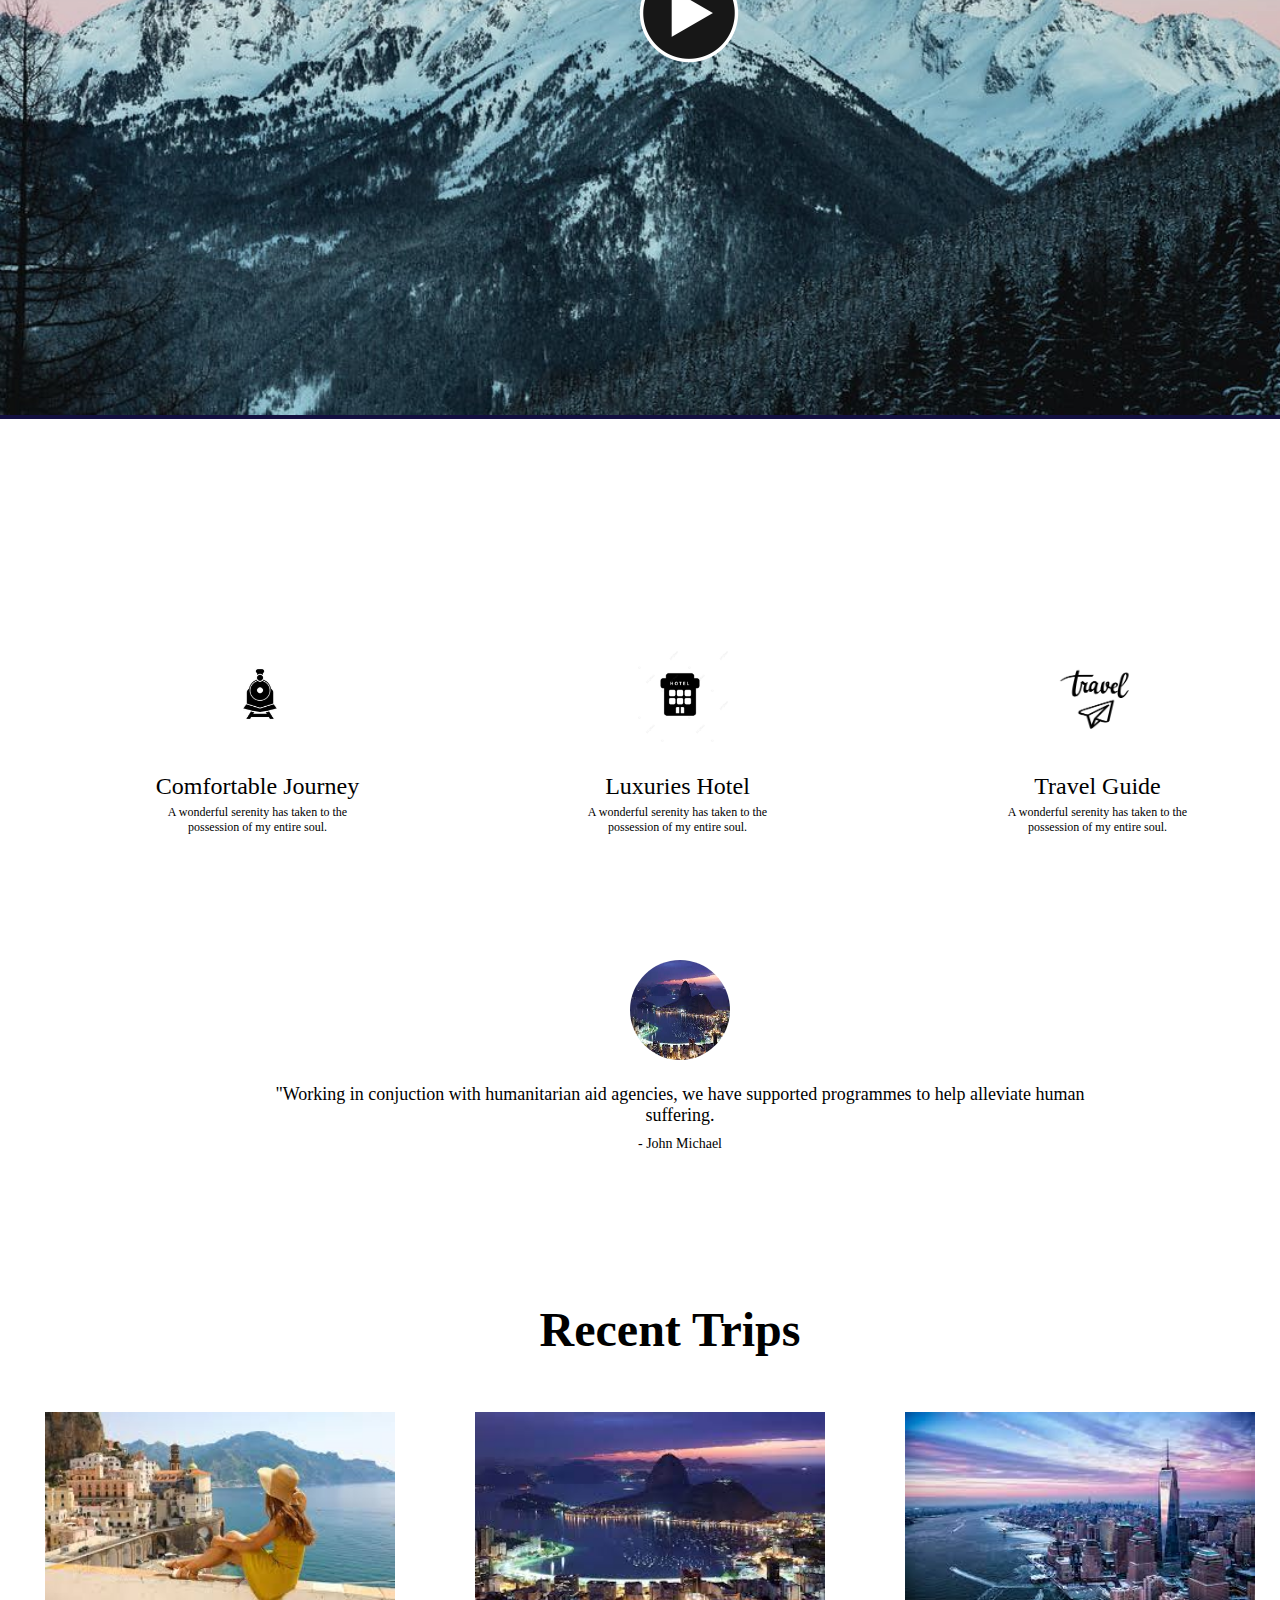
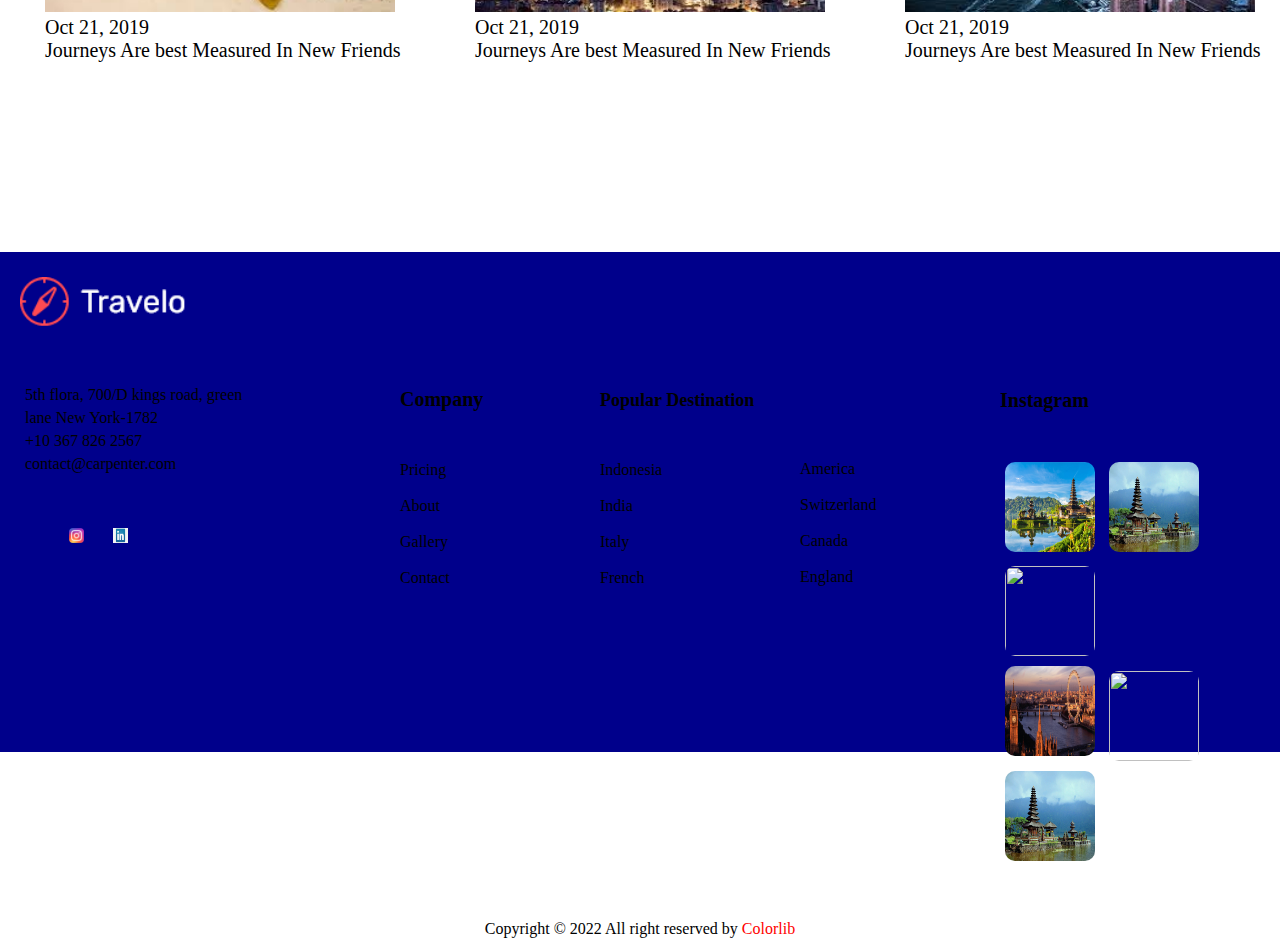
==== commit 158cf621: "Update index.html" ====
--- a/UTS/index.html
+++ b/UTS/index.html
@@ -351,7 +351,7 @@
             <div class="Bagian_Footer_Instagram">
                 <h1>Instagram</h1>
                 <div class="Bagian_Footer_Foto">
-                    <img src="img/WallpaperDog-10701830.jpg"><a href="#"></a>
+                    <img src="img/10.jpg"><a href="#"></a>
                     <img src="img/8.jpg"><a href="#"></a>
                     <img src="img/pikist.jpg"><a href="#"></a>
                    <div class= "kolom" > <img src="img/11.jpg"><a href="#"></a>
